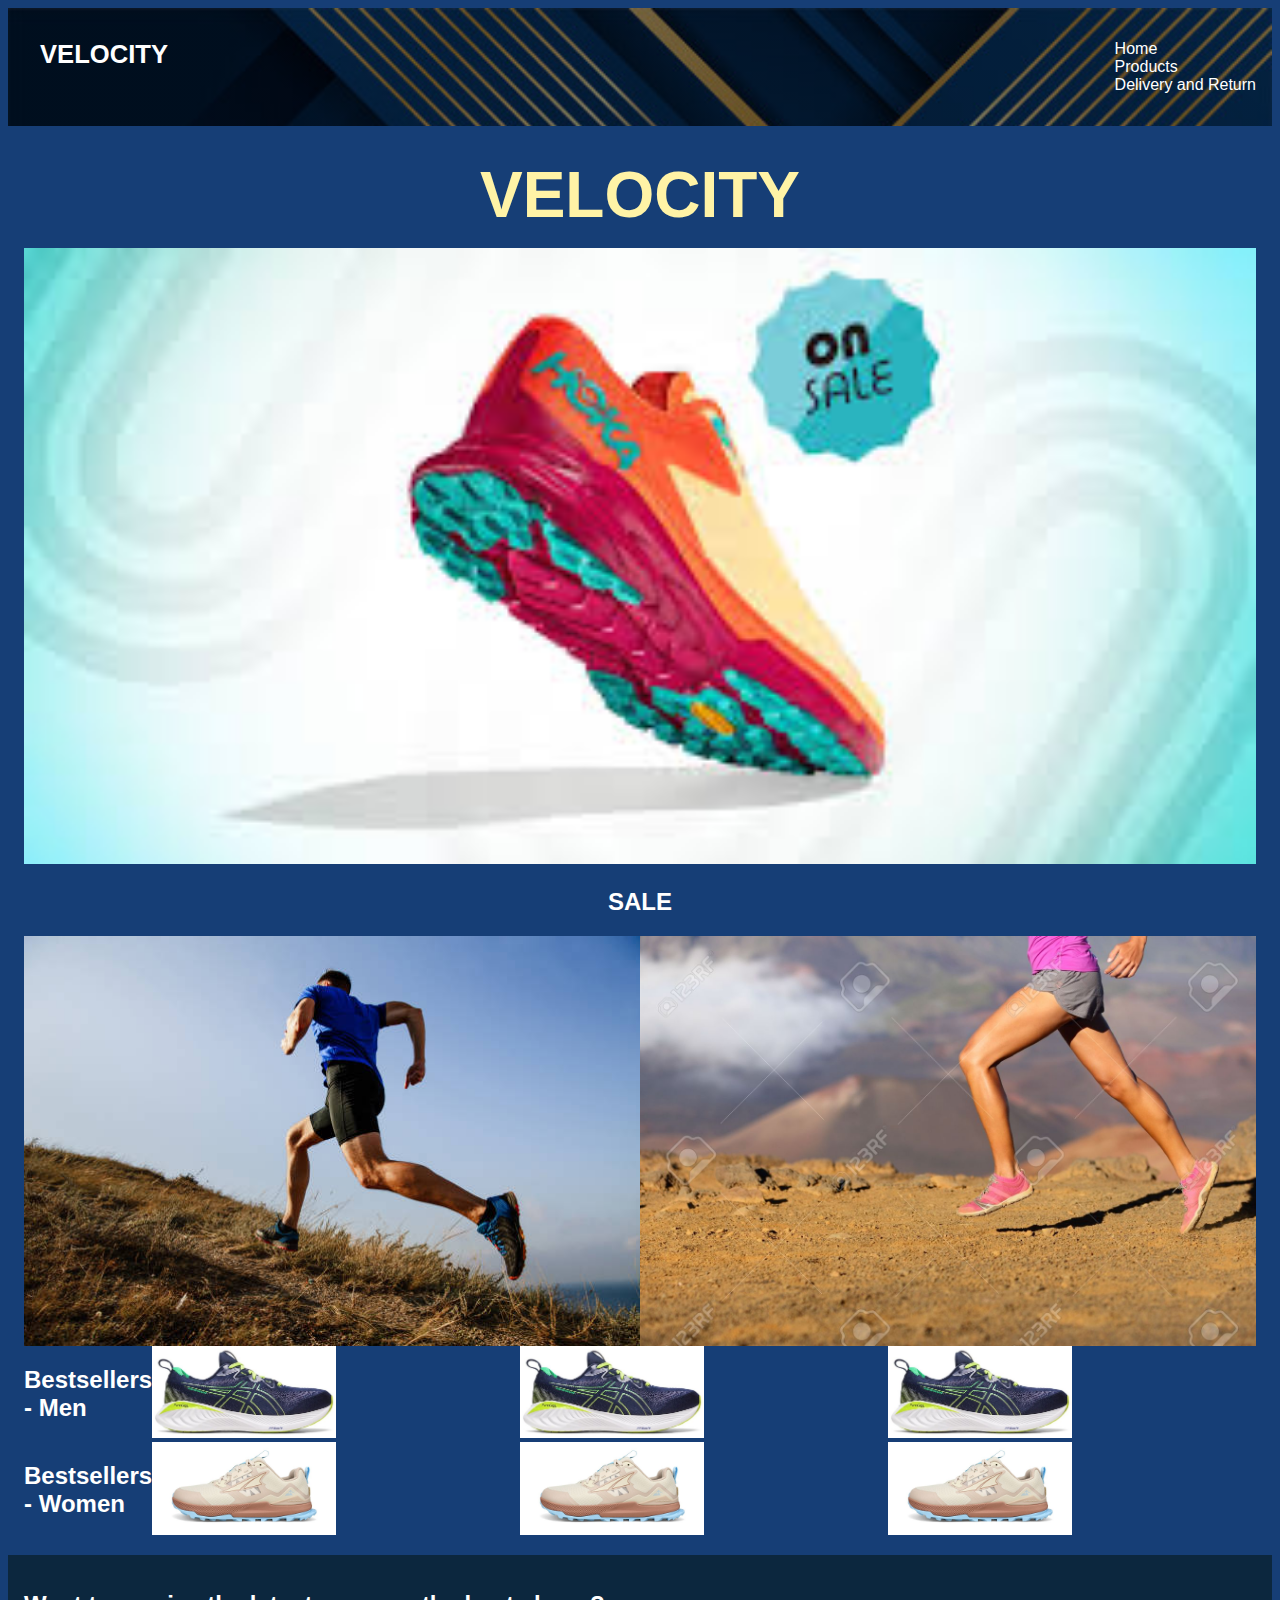
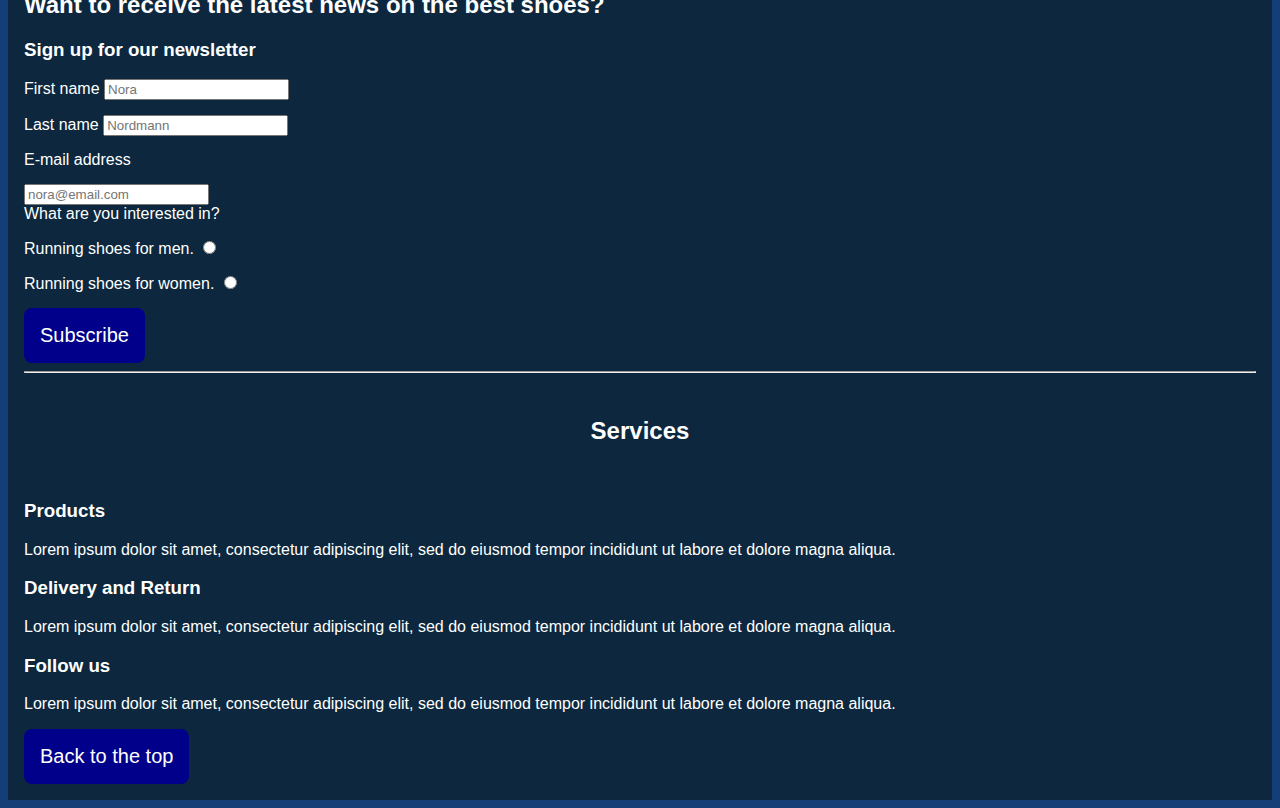
==== index.html @ 01a70c51 "Copied files from original Velocity repository." ====
<!DOCTYPE html>
<html lang="en">
    <head>
        <meta charset="UTF-8">
        <meta name="viewport" content="width=device-width, initial-scale=1.0">
        <link rel="stylesheet" href="css/style.css">
        <title>Velocity</title>
    </head>
    <body>
        <div id="grid-container">
            <header>
                <nav class="flex-section">
                    <a id="logo" href="index.html">VELOCITY</a>
                    <ul>
                        <li><a href="index.html">Home</a></li>
                        <li><a href="products.html">Products</a></li>
                        <li><a href="delivery-return.html">Delivery and Return</a></li>
                    </ul>
                </nav>
            </header>
            <main>
                 <h1 class="title">VELOCITY</h1>
                <section class="sale-cover">
                    <a href="products.html"><img class="images" src="css/img/sale-cover.jpeg" alt="Sale cover image"></a>
                    <!--sale cover image source: https://www.runnersworld.com/gear/g43941809/running-shoe-memorial-day-sale/-->
                    <h2 class="title2"> SALE </h2>
                </section>
                <section class="flex-section">
                    <img class="images" src="css/img/male-runner.jpg" alt="male runner">
                    <!--Male runner source: https://www.istockphoto.com/photo/dynamic-running-uphill-on-trail-male-athlete-runner-side-view-gm862317986-142907437-->
                    <img class="images" src="css/img/female-runner.jpg" alt="female runner">
                    <!--Female runner source: https://www.123rf.com/photo_20617366_running-sport-fitness-woman-closeup-of-female-legs-and-shoes-in-action-girl-athlete-fitness-runner.html-->
                </section>
                <section class="flex-section">
                    <h2>Bestsellers - Men</h2>
                    <a href="products.html"><img class="images" src="css/img/male-shoes1.jpg" alt="male runner shoes"></a>
                    <!--Male shoes1 source: https://www.runnersworld.com/gear/a26028922/running-shoes-for-men/-->
                    <a href="products.html"><img class="images" src="css/img/male-shoes1.jpg" alt="male runner shoes"></a>
                    <!--Male shoes1 source: https://www.runnersworld.com/gear/a26028922/running-shoes-for-men/-->
                    <a href="products.html"><img class="images" src="css/img/male-shoes1.jpg" alt="male runner shoes"></a>
                    <!--Male shoes1 source: https://www.runnersworld.com/gear/a26028922/running-shoes-for-men/-->
                </section>
                <section class="flex-section">
                    <h2>Bestsellers - Women</h2>
                    <a href="products.html"><img class="images" src="css/img/female-shoes1.avif" alt="female runner shoes"></a>
                    <!--Female shoes1 source: https://www.runnersworld.com/gear/a25578469/best-running-shoes-for-women/-->
                    <a href="products.html"><img class="images" src="css/img/female-shoes1.avif" alt="female runner shoes"></a>
                    <!--Female shoes1 source: https://www.runnersworld.com/gear/a25578469/best-running-shoes-for-women/-->
                    <a href="products.html"><img class="images" src="css/img/female-shoes1.avif" alt="female runner shoes"></a>
                    <!--Female shoes1 source: https://www.runnersworld.com/gear/a25578469/best-running-shoes-for-women/-->
                </section>
            </main>
            <footer>
                <article id="news-letter">
                    <h2>Want to receive the latest news on the best shoes?</h2>
                    <form class="form-group"
                    id="newsletter-registration" 
                    method="post" 
                    action="#" 
                    autocomplete="on">
                        <span onclick="openClose('none')"></span>
                        <h3>Sign up for our newsletter</h3>
                        <label for="first-name">First name
                            <input 
                            type="text" 
                            id="first-name" 
                            name="name" 
                            placeholder="Nora">
                        </label>
                        <label for="last-name">Last name
                            <input 
                            type="text" 
                            id="last-name" 
                            name="last-name" 
                            placeholder="Nordmann">
                        </label>
                        <label for="email-registration">E-mail address</label>
                        <input 
                        type="email" 
                        name="email-registration" 
                        id="email-registration" 
                        placeholder="nora@email.com">
                        <label 
                        class="newsletter-interest">What are you interested in?</label>
                        <label 
                        class="alternative-men">Running shoes for men.
                            <input 
                            type="radio" 
                            value="Running shoes for men." 
                            id="alternative-men" 
                            name="newsletter-interest">
                        </label> 
                        <label 
                        class="alternative-women">Running shoes for women.
                            <input 
                            type="radio" 
                            value="Running shoes for women." 
                            id="alternative-women" 
                            name="newsletter-interest">
                        </label>   
                        <button class="button">Subscribe</button>
                        <hr>                
                    </form>
                </article>
            <section id="bottom">
                <h2 class="title2">Services</h2>
            </section>
                <article>
                    <h3>Products</h3>
                    <p>Lorem ipsum dolor sit amet, consectetur adipiscing elit, sed do eiusmod tempor incididunt ut labore et dolore magna aliqua. </p>
                </article>
                <article>
                    <h3>Delivery and Return</h3>
                    <p>Lorem ipsum dolor sit amet, consectetur adipiscing elit, sed do eiusmod tempor incididunt ut labore et dolore magna aliqua. </p>
                </article>
                <article>
                    <h3>Follow us</h3>
                    <p>Lorem ipsum dolor sit amet, consectetur adipiscing elit, sed do eiusmod tempor incididunt ut labore et dolore magna aliqua. </p>
                </article>
                <article>
                    <button class="button" onclick="window.location.href='index.html';">Back to the top</button>
                </article>
            </footer>
        </div>
    </body>
</html>
---- css/style.css ----
*{
  box-sizing: border-box;
}

#grid-container{
  display: grid;
  grid-template-areas: "header" "main" "footer";
}

a{
  text-decoration: none;
  color: white;
}

img{
  width: 100%;
}

li{
  list-style: none;
  text-decoration: none;
}

body{
  font-family: Arial, Helvetica, sans-serif;
  background-color: rgb(22, 62, 118);
  color: white;
}

header{
  background-image: url(img/royal-blue.jpg);
  /*royal blue source: https://stock.adobe.com/search?k=elegant+royal+blue+background&asset_id=512643436*/
  background-image: linear-gradient(rgba(0, 0, 0, 0.5), rgba(0, 0, 0, 0.5)), url("img/royal-blue.jpg");
  background-size: cover;
  align-items: center;
  grid-area: header;
  position: relative;
}

main{
  display: grid;
  align-items: center;
  grid-area: main;
}

footer{
  grid-area: footer;
  background-color: rgb(12, 39, 62);
}

header, main, footer{
  padding: 1rem;
}

.nav{
  display: flex;
  flex-direction: column;
  justify-content: space-between;
  align-items: center;
  position: absolute;
  width: 100%;
}

#bottom{
  display: flex;
  flex-direction: row;
  flex-wrap: wrap;
  padding: 1rem;
  justify-content: space-around;
}

#bottom section{
  max-width: 300px;
  width: 100%;
  min-width: 200px;
}

.images{
  width: 100%;
  gap: 0.5em;
  align-items: center;
}

.button{
  cursor: pointer;
  color: white;
  border: none;
  border-radius: 0.5rem;
  background: darkblue;
  font-size: 1.25rem;
  padding: 1rem;
  display: inline-block;
}

.button:hover{
  background-color: rgb(255, 243, 166);
  color: black;
}

#logo{
  color: white;
  font-weight: 600;
  font-size: clamp(1rem, 2vw, 2rem);
  margin: 1rem;
}

.title{
  color: rgb(255, 243, 166);
  text-transform: uppercase;
  margin: 1rem;
  font-size: clamp(2rem, 5vw, 4rem);
  text-align: center;
}

.title2{
  width: 100%;
  text-align: center;
}

.product-details{
  min-width: 600px;
  width: 100%;
  display: grid;
  grid-template-columns: 1fr 1fr;
  margin: 50px auto;
}

.product-image{
  background-color: rgb(49, 103, 180);
}

.product-text{
  background-color: rgb(93, 130, 182);
  padding: 60px;
}

.product-text .product-category{
  color: white;
  font-size: 1rem;
}

.product-text h3{
  color: white;
  font-size: 2.5rem;
  font-weight: 600;
  margin: 10px 0px
}

.product-text .product-price{
  font-size: 1.6rem;
  color: white;
  font-weight: 500;
}

.product-text p{
  font-size: 0.9rem;
  letter-spacing: 1px;
  color: white;
  margin: 30px 0px;

}

.product-size-container strong{
  color: white;
  font-size: 1rem;
  font-weight: 600;
  letter-spacing: 2px;
  border-bottom: 1px solid white;
}

.product-size{
  display: flex;
  justify-content: flex-start;
  align-items: center;
  flex-wrap: wrap;
  margin-top: 20px;
}

.product-size label{
  font-size: 1rem;
  background-color:rgb(22, 62, 118);
  width: 40px;
  height: 40px;
  display: flex;
  justify-content: center;
  align-items: center;
  margin-right: 10px;
  cursor: pointer;
  user-select: none;
  font-weight: 500;
}

.product-buttons{
  display: grid;
  grid-template-columns: 1fr 1fr;
  margin: 10px 0px;
  grid-gap: 20px;

}

.product-buttons a{
  width: 100%;
  height: 45px;
  display: flex;
  justify-content: center;
  align-items: center;
  text-transform: uppercase;
  font-weight: 600;
  letter-spacing: 0.5px;
  font-size: 1rem;
  border-radius: 4px;
}

.product-buttons .cart-button{
  background-color:rgb(22, 62, 118);
  color: white;

}

.product-buttons .favorites-button{
  background-color:rgb(22, 62, 118);
  color: white;
}

.size-checkbox{
  display: none;
}

.size-checkbox:checked + .size-label{
  background-color: rgb(255, 243, 166);
  color: black;
}

.form-group label{
  display: block;
  margin-bottom: 15px;
}

.services section{
  width: 100%;
  display: grid;
  align-items: center;
}

.column{
  width: 100%;
  border: 1px solid rgb(255, 243, 166);
  padding: 0 1em 1em 1em;
  text-align: center;

}

.card{
  border: 1px solid rgb(255, 243, 166);
  width: 100%;
  height: 100%;
  padding: 2em 1.5em;
  background-color: rgb(93, 130, 182);
  background-size: 100% 200%;
  background-position: 0 2.5%;
  border-radius: 5px;
}

.card h3{
  font-size: 30px;
  font-weight: 600;
  color: white;
  margin: 1rem 0;

}

.card p{
  color: white;
  font-size: 15px;
  line-height: 1.5;
}

@media only screen and (min-width: 600px){
  #grid-container{
    grid-template-areas: "header header header" "main main main" "footer footer footer";
  }

  .flex-section{
    display: flex;
    flex-direction: row;
    justify-content: space-between;
  }

  .flex-section img{
    width: 50%;
  }

  .flex-section section{
    padding: 1rem;
    width: 40%;
    align-self: center;
  }

  .nav{
    display: flex;
    flex-direction: row;
    gap: 1rem;
    margin: 0;
  }

  .product-text{
    padding: 30px;
  }

  .product-details{
    grid-template-columns: 1fr;
  }

  .product-buttons{
    margin-bottom: 40px;
    grid-template-columns: 1fr;
    grid-gap: 10px;
  }

  .product-text h3{
    font-size: 1.3rem;
  }

  .services{
    padding: 1rem;
  }

  .column{
    grid-template-columns: 1fr;
    width: 100%;
  }

}
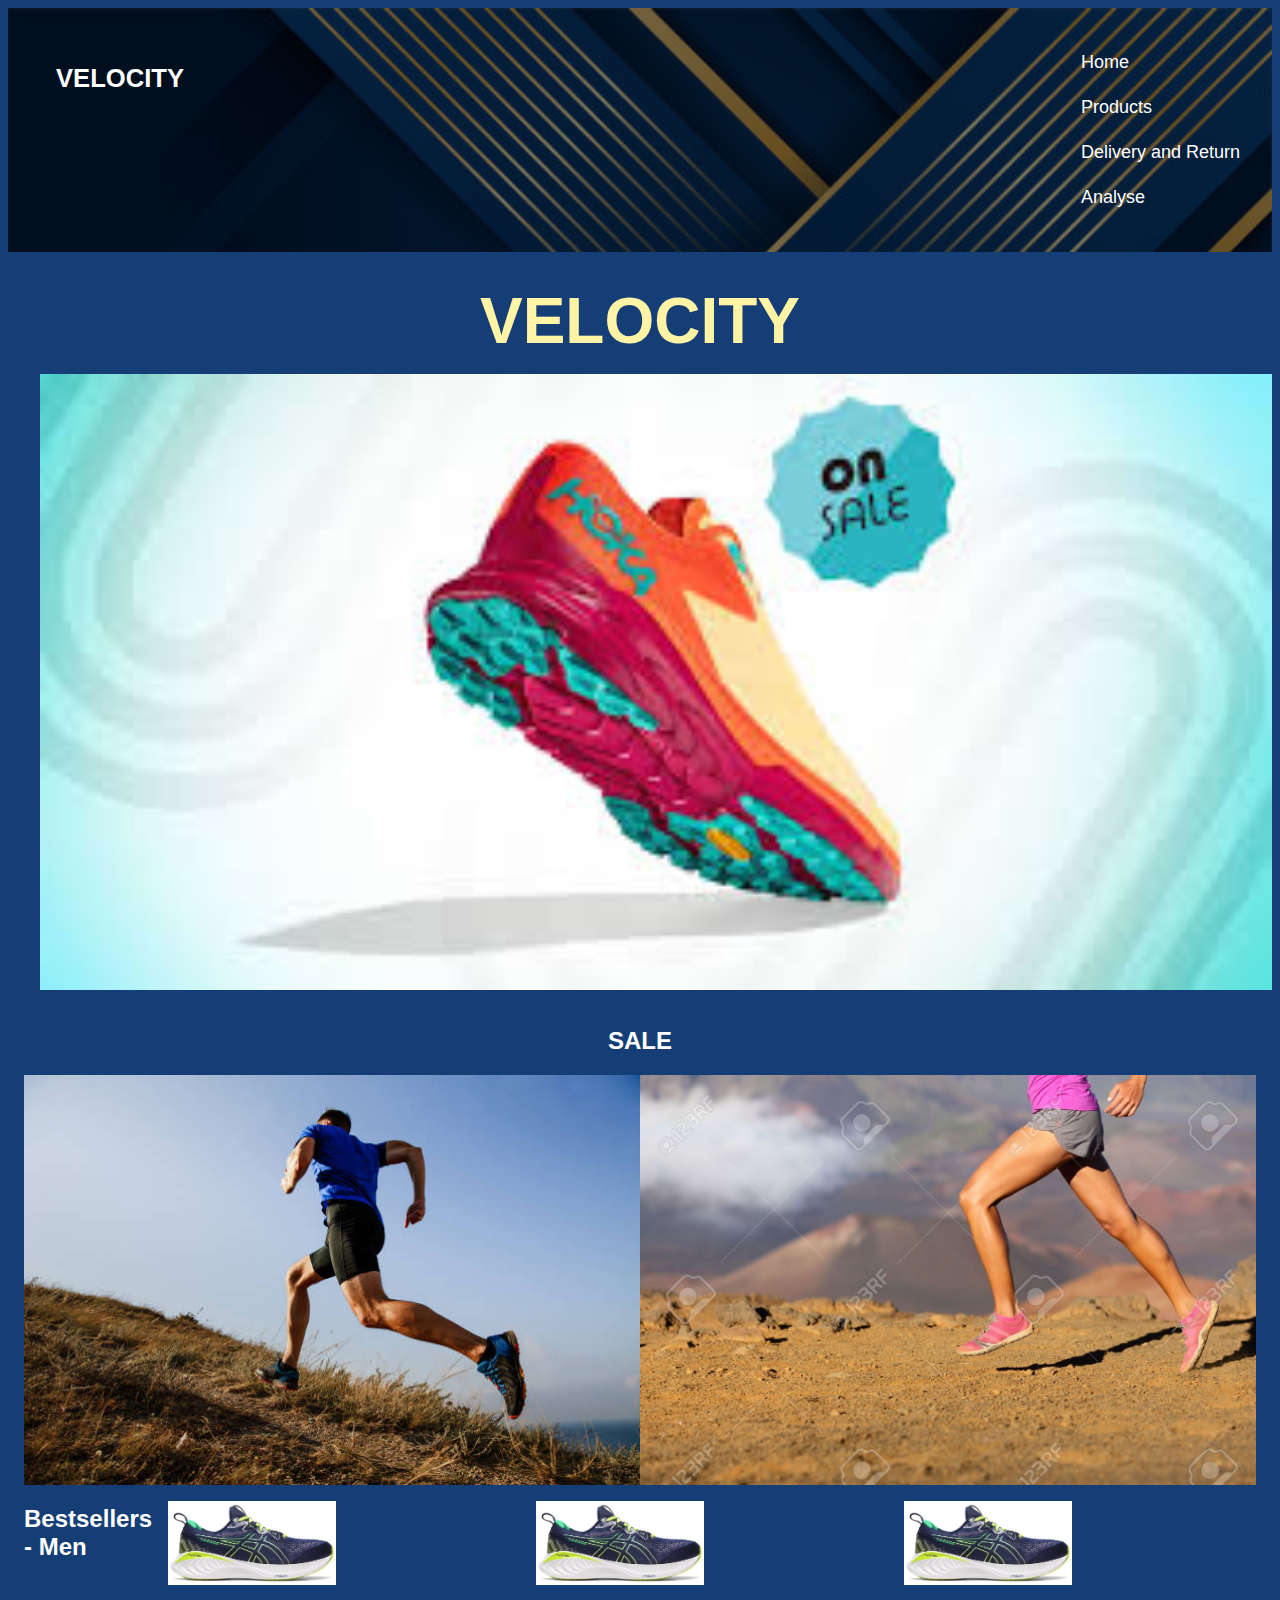
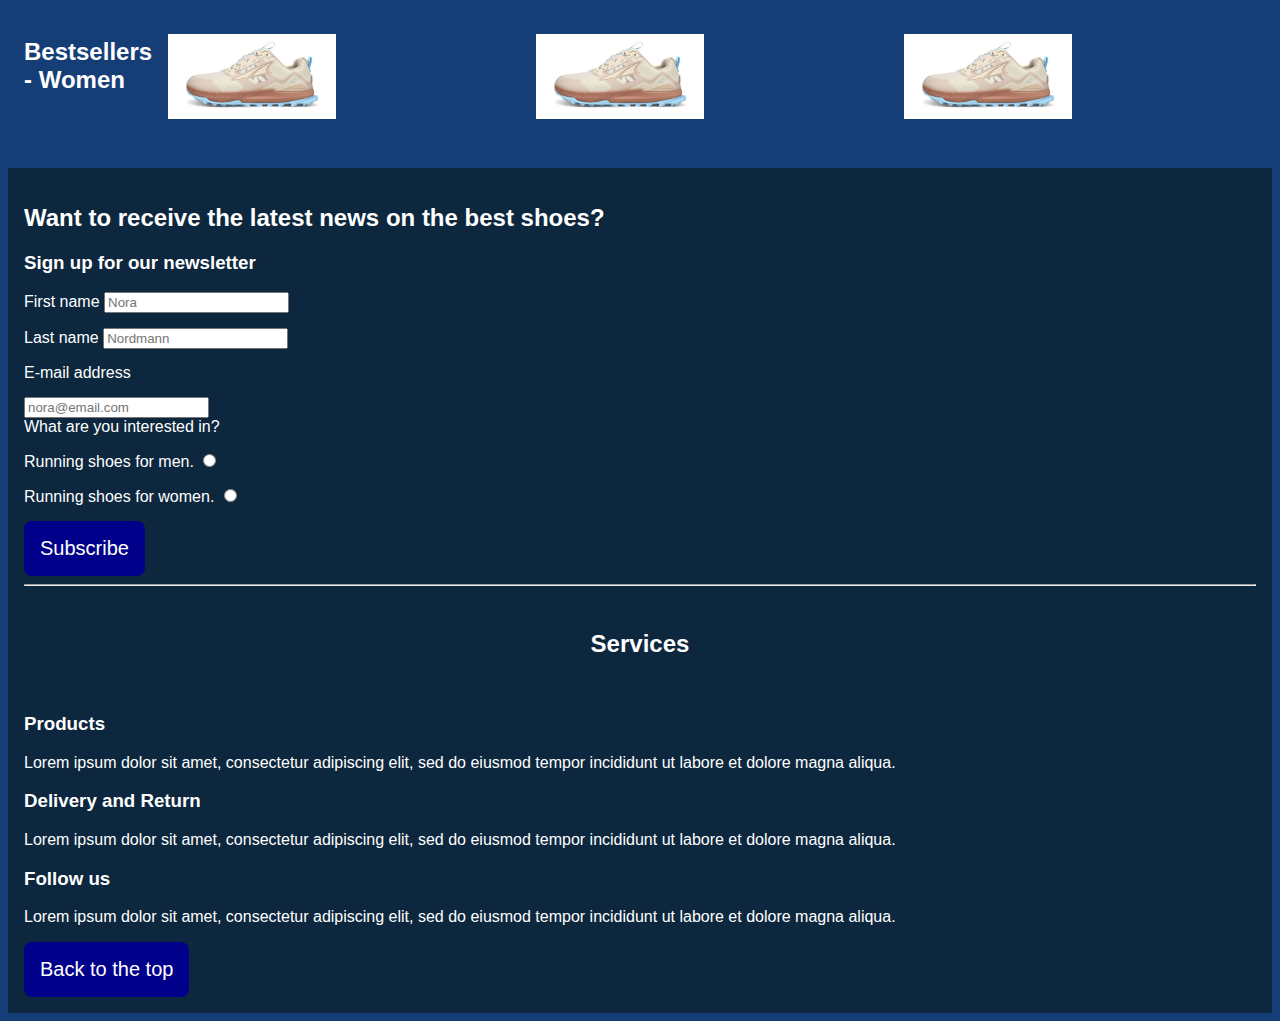
==== commit 42999b82: "Add new images and update meta description and navigation links" ====
--- a/index.html
+++ b/index.html
@@ -3,6 +3,7 @@
     <head>
         <meta charset="UTF-8">
         <meta name="viewport" content="width=device-width, initial-scale=1.0">
+        <meta name="description" content="Velocity - Your one-stop-shop for the best running shoes.">
         <link rel="stylesheet" href="css/style.css">
         <title>Velocity</title>
     </head>
@@ -15,6 +16,7 @@
                         <li><a href="index.html">Home</a></li>
                         <li><a href="products.html">Products</a></li>
                         <li><a href="delivery-return.html">Delivery and Return</a></li>
+                        <li><a href="analysis.html">Analyse</a></li>
                     </ul>
                 </nav>
             </header>
--- a/css/style.css
+++ b/css/style.css
@@ -10,6 +10,9 @@
 a{
   text-decoration: none;
   color: white;
+  font-size: large;
+  padding: 1rem;
+  line-height: 45px;
 }
 
 img{
@@ -125,12 +128,8 @@
   margin: 50px auto;
 }
 
-.product-image{
-  background-color: rgb(49, 103, 180);
-}
-
 .product-text{
-  background-color: rgb(93, 130, 182);
+  background-color: rgb(0, 20, 46);
   padding: 60px;
 }
 
@@ -255,7 +254,7 @@
   width: 100%;
   height: 100%;
   padding: 2em 1.5em;
-  background-color: rgb(93, 130, 182);
+  background-color: rgb(0, 20, 46);
   background-size: 100% 200%;
   background-position: 0 2.5%;
   border-radius: 5px;
@@ -274,6 +273,31 @@
   font-size: 15px;
   line-height: 1.5;
 }
+
+#table {
+  border: 1px solid rgb(12, 39, 62);
+  color: white; 
+  border-collapse: collapse;
+  margin: 25px 0;
+  font-size: 1rem;
+}
+
+#table thead tr {
+  background-color: rgb(22, 62, 118);
+  color: white;
+  text-align: left;
+}
+
+#table th, #table td{
+  padding: 12px 15px;
+  border: 1px solid white;
+}
+
+#table tbody tr {
+  border-bottom: 1px solid white;
+}
+
+
 
 @media only screen and (min-width: 600px){
   #grid-container{
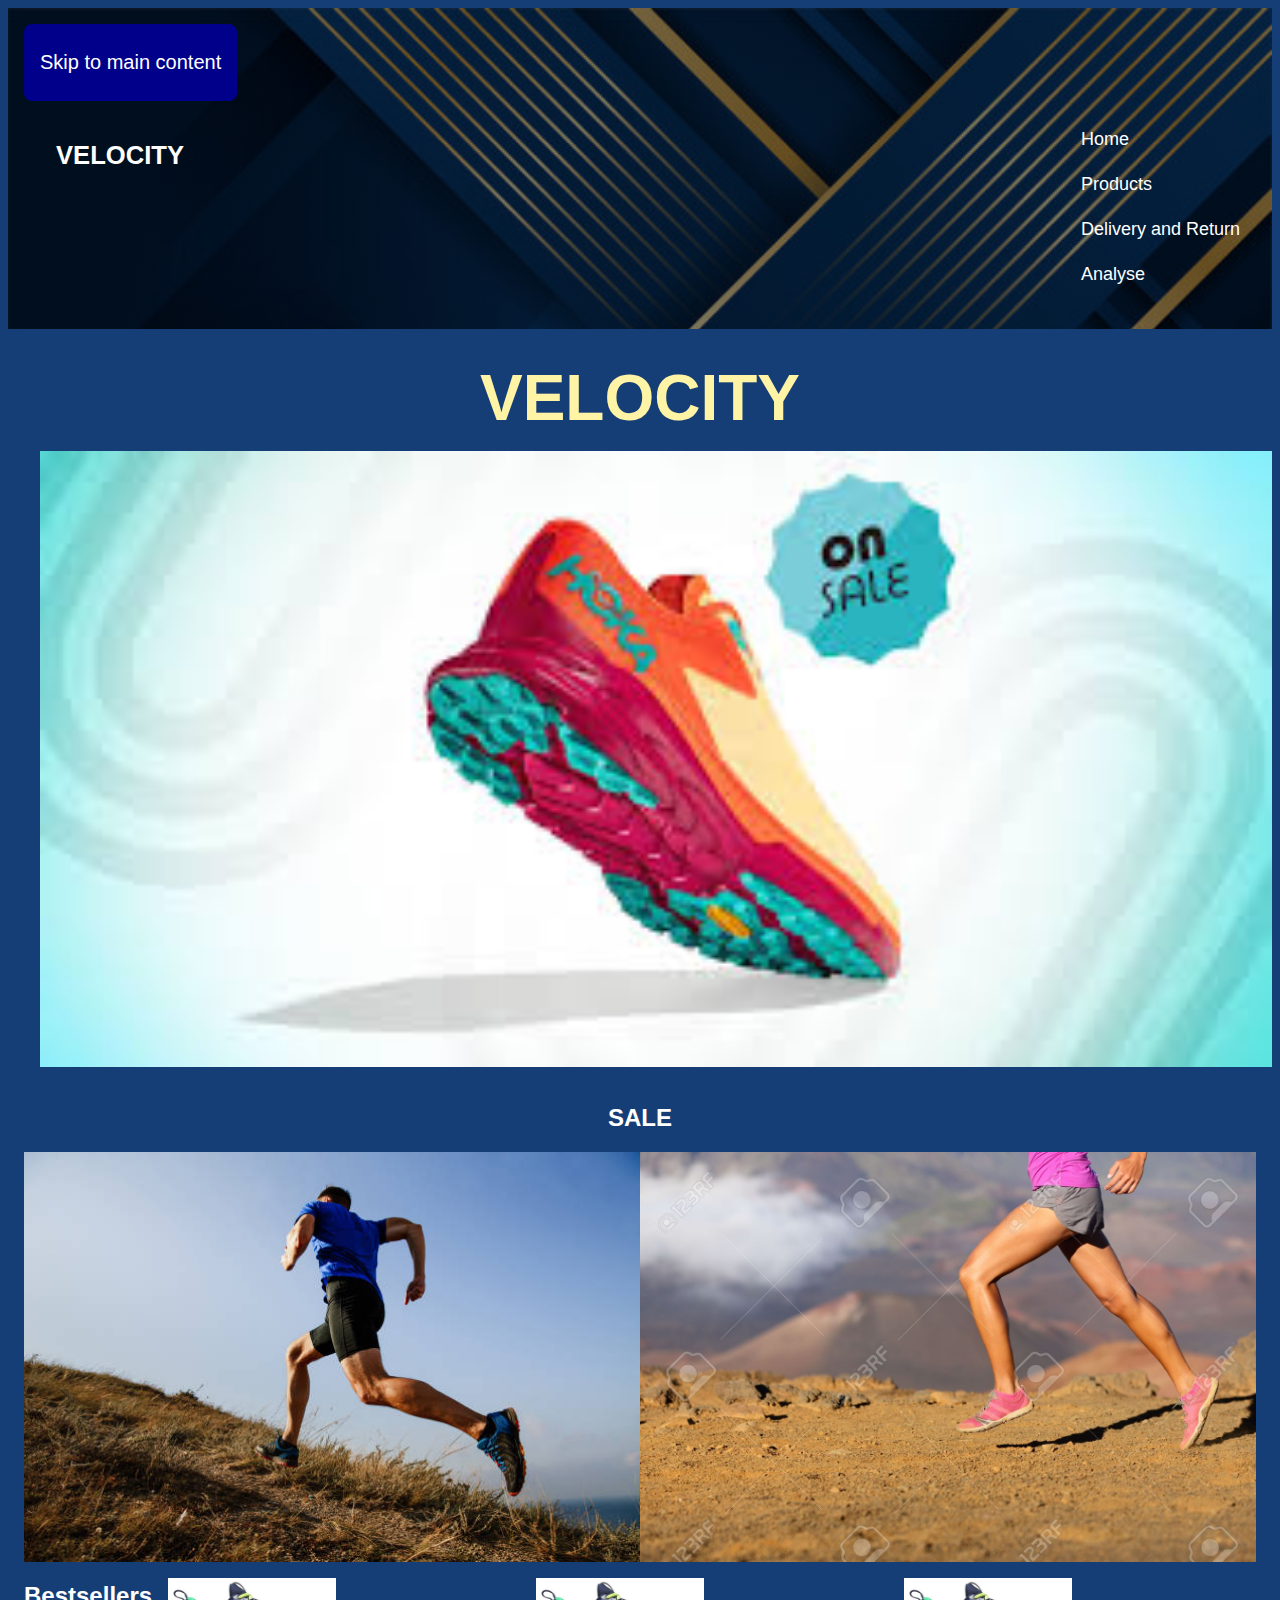
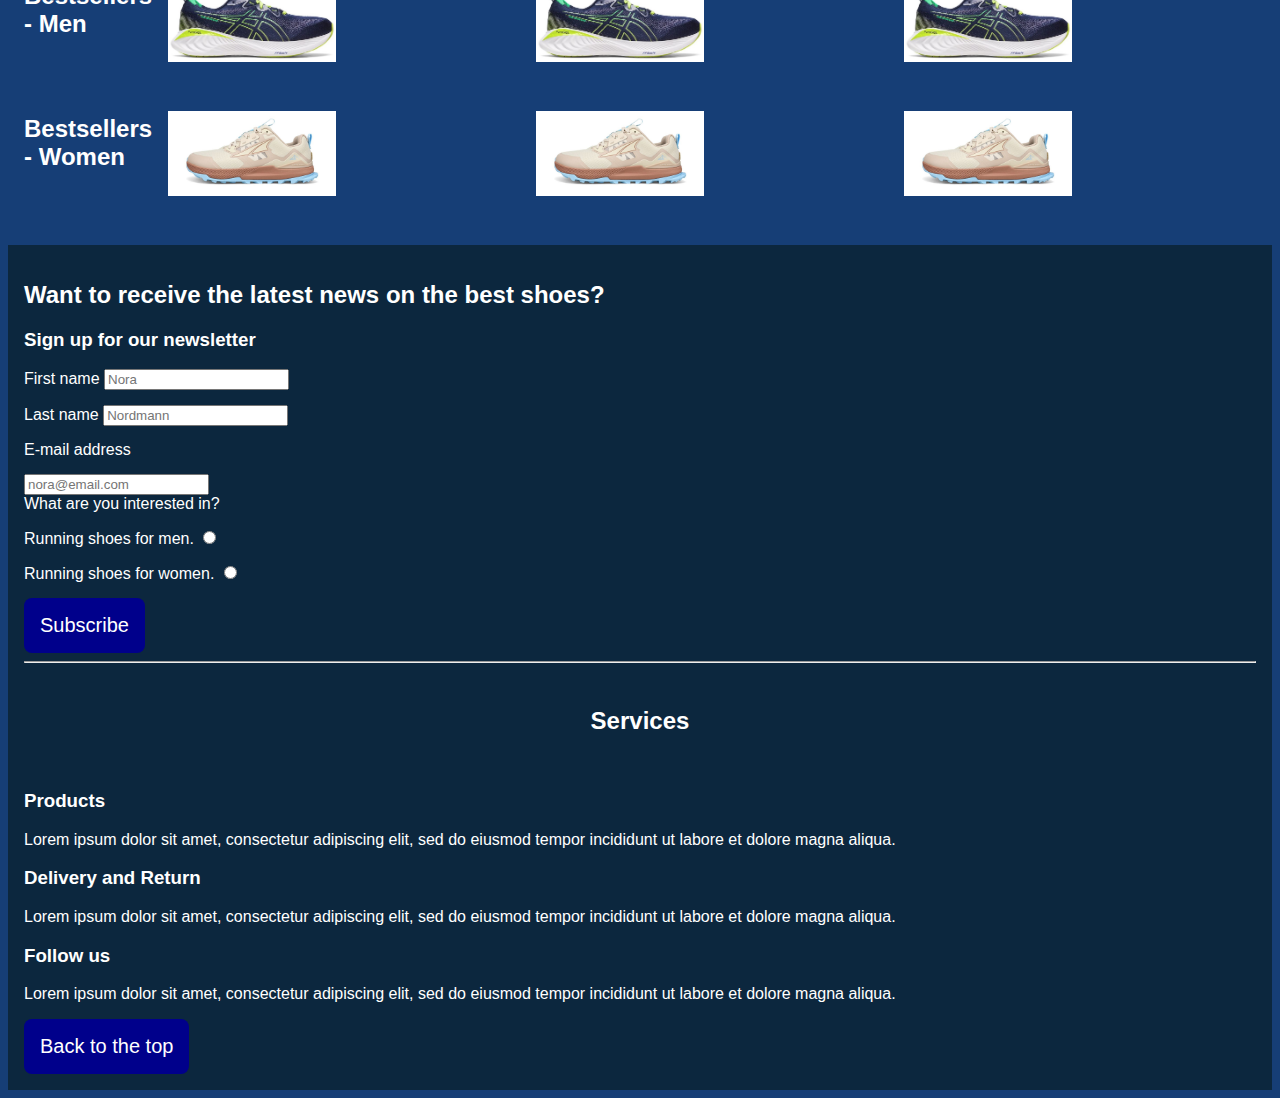
==== commit 513973b1: "Add skip link functionality to improve accessibility." ====
--- a/index.html
+++ b/index.html
@@ -4,36 +4,41 @@
         <meta charset="UTF-8">
         <meta name="viewport" content="width=device-width, initial-scale=1.0">
         <meta name="description" content="Velocity - Your one-stop-shop for the best running shoes.">
+        <meta property="og:title" content="Velocity - Your one-stop-shop for the best running shoes.">
+        <meta property="og:url" content="https://itstud.hiof.no/~dlinb/temp-velocity-analysis/Velocity-Analysis/products.html">
+        <meta property="og:description" content="Velocity stands for quality and comfort. Our shoes are guaranteed to improve your running sessions.">
+        <meta property="og:image" content="http://127.0.0.1:5500/css/img/female-shoes1.avif">
         <link rel="stylesheet" href="css/style.css">
         <title>Velocity</title>
     </head>
     <body>
         <div id="grid-container">
-            <header>
-                <nav class="flex-section">
+            <header role="banner">
+                <a href="#main" class="button" aria-label="Skip to main content">Skip to main content</a>
+                <nav class="flex-section" role="navigation" aria-label="Main Navigation">
                     <a id="logo" href="index.html">VELOCITY</a>
-                    <ul>
-                        <li><a href="index.html">Home</a></li>
-                        <li><a href="products.html">Products</a></li>
-                        <li><a href="delivery-return.html">Delivery and Return</a></li>
-                        <li><a href="analysis.html">Analyse</a></li>
+                    <ul role="list">
+                        <li role="listitem"><a href="index.html">Home</a></li>
+                        <li role="listitem"><a href="products.html">Products</a></li>
+                        <li role="listitem"><a href="delivery-return.html">Delivery and Return</a></li>
+                        <li role="listitem"><a href="analysis.html">Analyse</a></li>
                     </ul>
                 </nav>
             </header>
-            <main>
-                 <h1 class="title">VELOCITY</h1>
-                <section class="sale-cover">
-                    <a href="products.html"><img class="images" src="css/img/sale-cover.jpeg" alt="Sale cover image"></a>
+            <main id="main" role="main">
+                <h1 class="title">VELOCITY</h1>
+                <section class="sale-cover" role="region" aria-label="Sale section">
+                    <a href="products.html"><img class="images" src="css/img/sale-cover.jpeg" alt="Picture of campaign for shoes on sale on the website"></a>
                     <!--sale cover image source: https://www.runnersworld.com/gear/g43941809/running-shoe-memorial-day-sale/-->
                     <h2 class="title2"> SALE </h2>
                 </section>
-                <section class="flex-section">
-                    <img class="images" src="css/img/male-runner.jpg" alt="male runner">
+                <section class="flex-section" role="region" aria-label="Images of male and female runners">
+                    <img class="images" src="css/img/male-runner.jpg" alt="male runner" role="img" aria-label="Male runner">
                     <!--Male runner source: https://www.istockphoto.com/photo/dynamic-running-uphill-on-trail-male-athlete-runner-side-view-gm862317986-142907437-->
-                    <img class="images" src="css/img/female-runner.jpg" alt="female runner">
+                    <img class="images" src="css/img/female-runner.jpg" alt="female runner" role="img" aria-label="Female runner">
                     <!--Female runner source: https://www.123rf.com/photo_20617366_running-sport-fitness-woman-closeup-of-female-legs-and-shoes-in-action-girl-athlete-fitness-runner.html-->
                 </section>
-                <section class="flex-section">
+                <section class="flex-section" role="region" aria-label="Bestsellers for men">
                     <h2>Bestsellers - Men</h2>
                     <a href="products.html"><img class="images" src="css/img/male-shoes1.jpg" alt="male runner shoes"></a>
                     <!--Male shoes1 source: https://www.runnersworld.com/gear/a26028922/running-shoes-for-men/-->
@@ -42,7 +47,7 @@
                     <a href="products.html"><img class="images" src="css/img/male-shoes1.jpg" alt="male runner shoes"></a>
                     <!--Male shoes1 source: https://www.runnersworld.com/gear/a26028922/running-shoes-for-men/-->
                 </section>
-                <section class="flex-section">
+                <section class="flex-section" role="region" aria-label="Bestsellers for women">
                     <h2>Bestsellers - Women</h2>
                     <a href="products.html"><img class="images" src="css/img/female-shoes1.avif" alt="female runner shoes"></a>
                     <!--Female shoes1 source: https://www.runnersworld.com/gear/a25578469/best-running-shoes-for-women/-->
@@ -52,61 +57,37 @@
                     <!--Female shoes1 source: https://www.runnersworld.com/gear/a25578469/best-running-shoes-for-women/-->
                 </section>
             </main>
-            <footer>
+            <footer role="contentinfo">
                 <article id="news-letter">
                     <h2>Want to receive the latest news on the best shoes?</h2>
-                    <form class="form-group"
-                    id="newsletter-registration" 
-                    method="post" 
-                    action="#" 
-                    autocomplete="on">
-                        <span onclick="openClose('none')"></span>
+                    <form class="form-group" id="newsletter-registration" method="post" action="#" autocomplete="on" role="form">
+                        <span onclick="openClose('none')" role="button" aria-label="Toggle newsletter form"></span>
                         <h3>Sign up for our newsletter</h3>
                         <label for="first-name">First name
-                            <input 
-                            type="text" 
-                            id="first-name" 
-                            name="name" 
-                            placeholder="Nora">
+                            <input type="text" id="first-name" name="name" placeholder="Nora" aria-label="First name" required>
                         </label>
                         <label for="last-name">Last name
-                            <input 
-                            type="text" 
-                            id="last-name" 
-                            name="last-name" 
-                            placeholder="Nordmann">
+                            <input type="text" id="last-name" name="last-name" placeholder="Nordmann" aria-label="Last name" required>
                         </label>
                         <label for="email-registration">E-mail address</label>
-                        <input 
-                        type="email" 
-                        name="email-registration" 
-                        id="email-registration" 
-                        placeholder="nora@email.com">
-                        <label 
-                        class="newsletter-interest">What are you interested in?</label>
-                        <label 
-                        class="alternative-men">Running shoes for men.
-                            <input 
-                            type="radio" 
-                            value="Running shoes for men." 
-                            id="alternative-men" 
-                            name="newsletter-interest">
-                        </label> 
-                        <label 
-                        class="alternative-women">Running shoes for women.
-                            <input 
-                            type="radio" 
-                            value="Running shoes for women." 
-                            id="alternative-women" 
-                            name="newsletter-interest">
-                        </label>   
-                        <button class="button">Subscribe</button>
-                        <hr>                
+                        <input type="email" name="email-registration" id="email-registration" placeholder="nora@email.com"
+                            aria-label="Email address" required>
+                        <label class="newsletter-interest">What are you interested in?</label>
+                        <label class="alternative-men">Running shoes for men.
+                            <input type="radio" value="Running shoes for men." id="alternative-men" name="newsletter-interest"
+                                aria-label="Running shoes for men">
+                        </label>
+                        <label class="alternative-women">Running shoes for women.
+                            <input type="radio" value="Running shoes for women." id="alternative-women" name="newsletter-interest"
+                                aria-label="Running shoes for women">
+                        </label>
+                        <button class="button" role="button" aria-label="Subscribe to newsletter">Subscribe</button>
+                        <hr>
                     </form>
                 </article>
-            <section id="bottom">
-                <h2 class="title2">Services</h2>
-            </section>
+                <section id="bottom">
+                    <h2 class="title2">Services</h2>
+                </section>
                 <article>
                     <h3>Products</h3>
                     <p>Lorem ipsum dolor sit amet, consectetur adipiscing elit, sed do eiusmod tempor incididunt ut labore et dolore magna aliqua. </p>
@@ -120,7 +101,7 @@
                     <p>Lorem ipsum dolor sit amet, consectetur adipiscing elit, sed do eiusmod tempor incididunt ut labore et dolore magna aliqua. </p>
                 </article>
                 <article>
-                    <button class="button" onclick="window.location.href='index.html';">Back to the top</button>
+                    <button class="button" onclick="window.location.href='index.html';" role="button" aria-label="Back to the top">Back to the top</button>
                 </article>
             </footer>
         </div>
--- a/css/style.css
+++ b/css/style.css
@@ -297,6 +297,17 @@
   border-bottom: 1px solid white;
 }
 
+.skip {
+  position: absolute;
+  top: auto;
+  overflow: hidden;
+}
+
+.skip:focus {
+  position: static;
+  width: auto;
+}
+
 
 
 @media only screen and (min-width: 600px){
